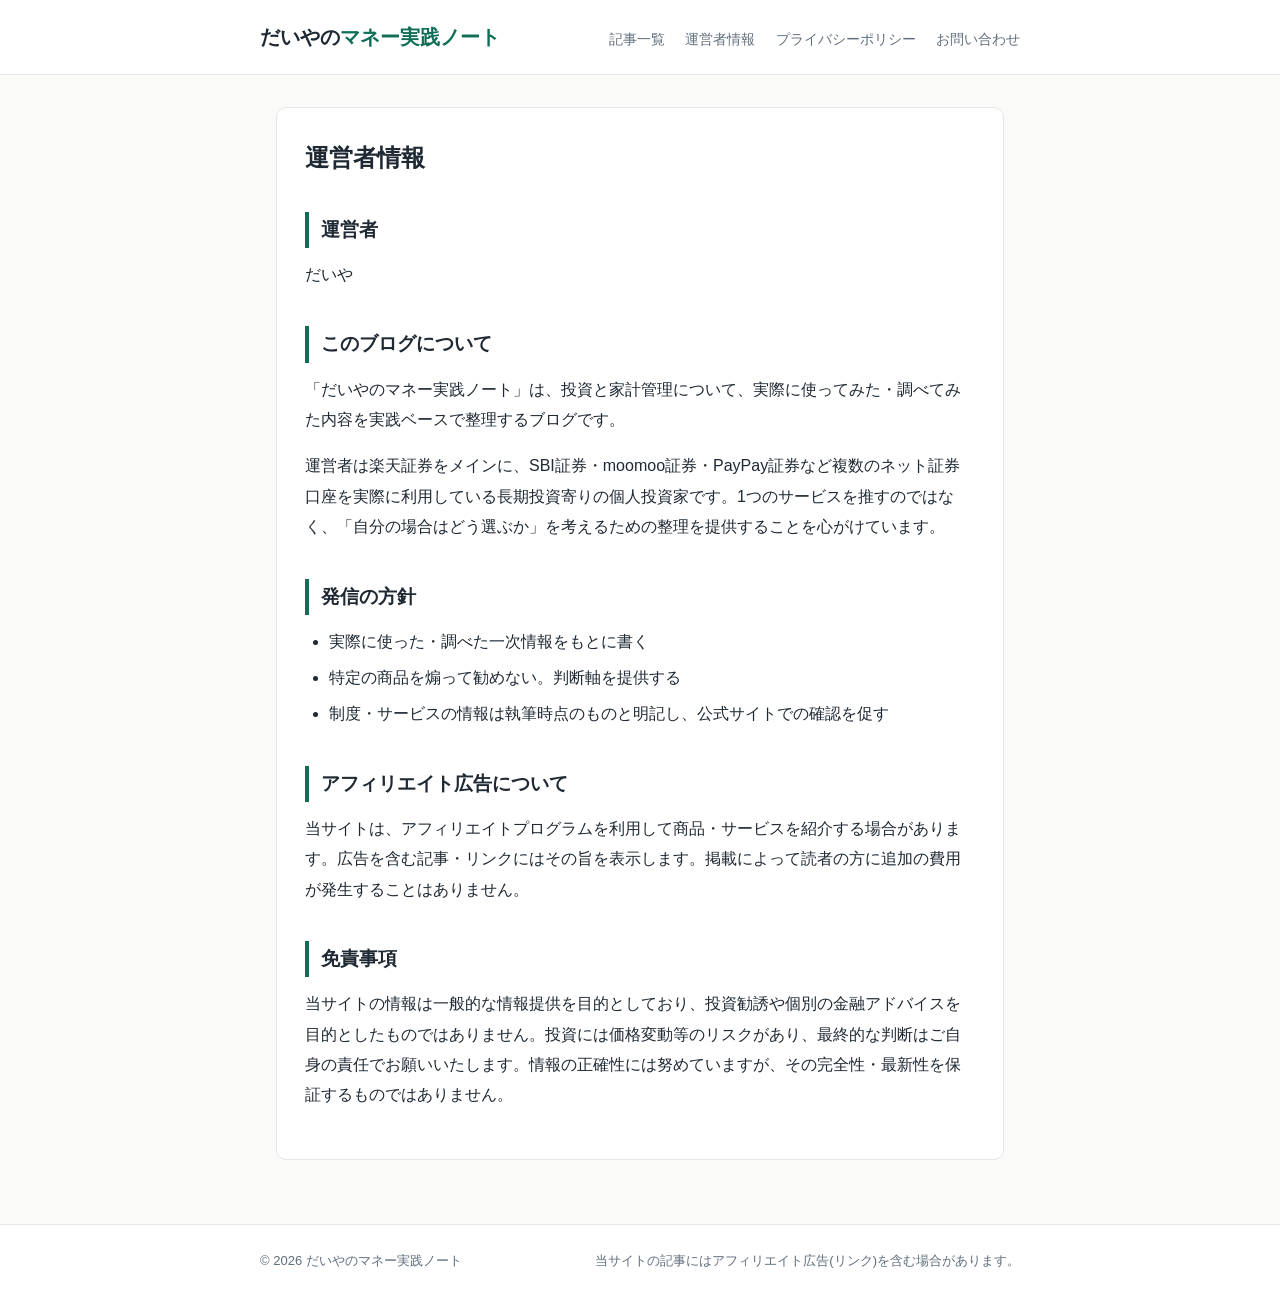
==== about.html @ 7943cda8 "Initial publish: money note blog (5 posts + fixed pages) Co-Authored-By: Claude Fable 5 <noreply@ant" ====
<!DOCTYPE html>
<html lang="ja">
<head>
<meta charset="UTF-8">
<meta name="viewport" content="width=device-width, initial-scale=1.0">
<title>運営者情報 | だいやのマネー実践ノート</title>
<link rel="stylesheet" href="css/style.css">
</head>
<body>
<header class="site-header">
  <div class="inner">
    <a class="site-title" href="index.html">だいやの<span>マネー実践ノート</span></a>
    <nav class="global">
      <a href="index.html">記事一覧</a>
      <a href="about.html">運営者情報</a>
      <a href="privacy.html">プライバシーポリシー</a>
      <a href="contact.html">お問い合わせ</a>
    </nav>
  </div>
</header>
<main>
<article class="post">
<h1 class="page-title">運営者情報</h1>

<h2>運営者</h2>
<p>だいや</p>

<h2>このブログについて</h2>
<p>「だいやのマネー実践ノート」は、投資と家計管理について、実際に使ってみた・調べてみた内容を実践ベースで整理するブログです。</p>
<p>運営者は楽天証券をメインに、SBI証券・moomoo証券・PayPay証券など複数のネット証券口座を実際に利用している長期投資寄りの個人投資家です。1つのサービスを推すのではなく、「自分の場合はどう選ぶか」を考えるための整理を提供することを心がけています。</p>

<h2>発信の方針</h2>
<ul>
<li>実際に使った・調べた一次情報をもとに書く</li>
<li>特定の商品を煽って勧めない。判断軸を提供する</li>
<li>制度・サービスの情報は執筆時点のものと明記し、公式サイトでの確認を促す</li>
</ul>

<h2>アフィリエイト広告について</h2>
<p>当サイトは、アフィリエイトプログラムを利用して商品・サービスを紹介する場合があります。広告を含む記事・リンクにはその旨を表示します。掲載によって読者の方に追加の費用が発生することはありません。</p>

<h2>免責事項</h2>
<p>当サイトの情報は一般的な情報提供を目的としており、投資勧誘や個別の金融アドバイスを目的としたものではありません。投資には価格変動等のリスクがあり、最終的な判断はご自身の責任でお願いいたします。情報の正確性には努めていますが、その完全性・最新性を保証するものではありません。</p>
</article>
</main>
<footer class="site-footer">
  <div class="inner">
    <span>© 2026 だいやのマネー実践ノート</span>
    <span>当サイトの記事にはアフィリエイト広告(リンク)を含む場合があります。</span>
  </div>
</footer>
</body>
</html>
---- css/style.css ----
:root {
  --bg: #fafaf8;
  --card: #ffffff;
  --text: #1f2933;
  --muted: #616e7c;
  --accent: #0f6e56;
  --accent-light: #e1f5ee;
  --border: #e4e7eb;
  --max: 760px;
}

* { box-sizing: border-box; margin: 0; padding: 0; }

body {
  font-family: "Hiragino Kaku Gothic ProN", "Yu Gothic", "Meiryo", sans-serif;
  background: var(--bg);
  color: var(--text);
  line-height: 1.9;
  font-size: 16px;
}

header.site-header {
  background: var(--card);
  border-bottom: 1px solid var(--border);
  padding: 18px 16px;
}

.site-header .inner {
  max-width: var(--max);
  margin: 0 auto;
  display: flex;
  flex-wrap: wrap;
  align-items: baseline;
  justify-content: space-between;
  gap: 8px;
}

.site-title {
  font-size: 20px;
  font-weight: 700;
  color: var(--text);
  text-decoration: none;
}

.site-title span { color: var(--accent); }

nav.global a {
  color: var(--muted);
  text-decoration: none;
  font-size: 14px;
  margin-left: 16px;
}

nav.global a:hover { color: var(--accent); }

main {
  max-width: var(--max);
  margin: 32px auto 64px;
  padding: 0 16px;
}

.post-list { list-style: none; }

.post-list li {
  background: var(--card);
  border: 1px solid var(--border);
  border-radius: 10px;
  margin-bottom: 16px;
  transition: border-color 0.15s;
}

.post-list li:hover { border-color: var(--accent); }

.post-list a {
  display: block;
  padding: 20px 24px;
  text-decoration: none;
  color: inherit;
}

.post-list .date {
  font-size: 13px;
  color: var(--muted);
  display: block;
  margin-bottom: 4px;
}

.post-list .title {
  display: block;
  font-size: 17px;
  font-weight: 700;
  color: var(--text);
}

.post-list .excerpt {
  display: block;
  font-size: 14px;
  color: var(--muted);
  margin-top: 6px;
}

article.post {
  background: var(--card);
  border: 1px solid var(--border);
  border-radius: 10px;
  padding: 32px 28px;
}

article.post h1 {
  font-size: 24px;
  line-height: 1.5;
  margin-bottom: 8px;
}

article.post .meta {
  font-size: 13px;
  color: var(--muted);
  margin-bottom: 24px;
  padding-bottom: 16px;
  border-bottom: 1px solid var(--border);
}

article.post h2 {
  font-size: 19px;
  margin: 36px 0 12px;
  padding-left: 12px;
  border-left: 4px solid var(--accent);
}

article.post h3 {
  font-size: 16px;
  margin: 24px 0 8px;
}

article.post p { margin-bottom: 16px; }

article.post ul, article.post ol {
  margin: 0 0 16px 24px;
}

article.post li { margin-bottom: 6px; }

article.post table {
  width: 100%;
  border-collapse: collapse;
  margin-bottom: 16px;
  font-size: 14px;
}

article.post th, article.post td {
  border: 1px solid var(--border);
  padding: 8px 12px;
  text-align: left;
}

article.post th { background: var(--accent-light); }

.note {
  background: var(--accent-light);
  border-radius: 8px;
  padding: 14px 18px;
  font-size: 14px;
  margin-bottom: 16px;
}

.disclaimer {
  font-size: 13px;
  color: var(--muted);
  background: var(--bg);
  border: 1px solid var(--border);
  border-radius: 8px;
  padding: 12px 16px;
  margin-top: 32px;
}

footer.site-footer {
  border-top: 1px solid var(--border);
  background: var(--card);
  padding: 24px 16px;
}

.site-footer .inner {
  max-width: var(--max);
  margin: 0 auto;
  font-size: 13px;
  color: var(--muted);
  display: flex;
  flex-wrap: wrap;
  justify-content: space-between;
  gap: 8px;
}

.site-footer a { color: var(--muted); }

.page-title {
  font-size: 24px;
  margin-bottom: 24px;
}

.lead {
  color: var(--muted);
  margin-bottom: 24px;
}

@media (max-width: 600px) {
  article.post { padding: 24px 18px; }
  nav.global a { margin-left: 10px; }
}
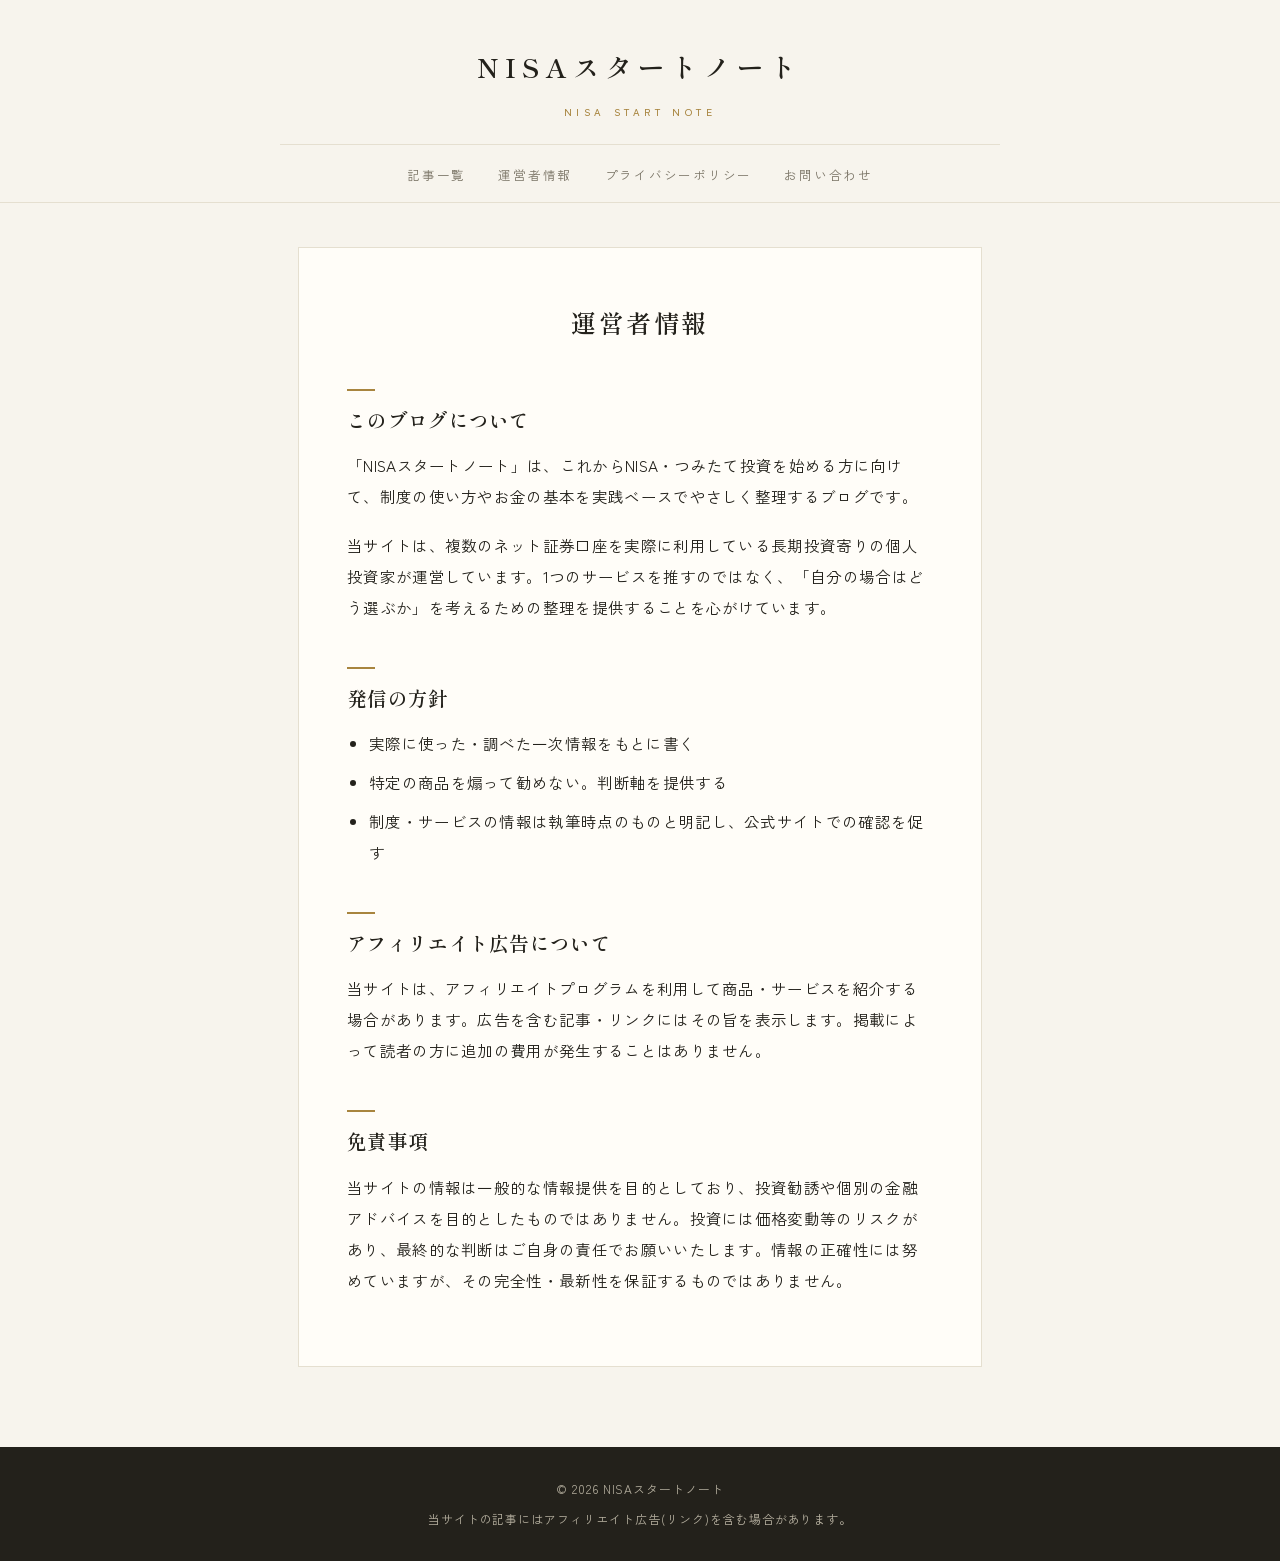
==== commit e964eae0: "Rebrand to NISA Start Note: remove personal name, editorial redesign, add 3 NISA articles Co-Authore" ====
--- a/about.html
+++ b/about.html
@@ -3,13 +3,16 @@
 <head>
 <meta charset="UTF-8">
 <meta name="viewport" content="width=device-width, initial-scale=1.0">
-<title>運営者情報 | だいやのマネー実践ノート</title>
+<title>運営者情報 | NISAスタートノート</title>
+<link rel="preconnect" href="https://fonts.googleapis.com">
+<link rel="preconnect" href="https://fonts.gstatic.com" crossorigin>
+<link href="https://fonts.googleapis.com/css2?family=Shippori+Mincho:wght@500;600;700&family=Zen+Kaku+Gothic+New:wght@400;500;700&display=swap" rel="stylesheet">
 <link rel="stylesheet" href="css/style.css">
 </head>
 <body>
 <header class="site-header">
   <div class="inner">
-    <a class="site-title" href="index.html">だいやの<span>マネー実践ノート</span></a>
+    <a class="site-title" href="index.html">NISAスタートノート</a>
     <nav class="global">
       <a href="index.html">記事一覧</a>
       <a href="about.html">運営者情報</a>
@@ -22,12 +25,9 @@
 <article class="post">
 <h1 class="page-title">運営者情報</h1>
 
-<h2>運営者</h2>
-<p>だいや</p>
-
 <h2>このブログについて</h2>
-<p>「だいやのマネー実践ノート」は、投資と家計管理について、実際に使ってみた・調べてみた内容を実践ベースで整理するブログです。</p>
-<p>運営者は楽天証券をメインに、SBI証券・moomoo証券・PayPay証券など複数のネット証券口座を実際に利用している長期投資寄りの個人投資家です。1つのサービスを推すのではなく、「自分の場合はどう選ぶか」を考えるための整理を提供することを心がけています。</p>
+<p>「NISAスタートノート」は、これからNISA・つみたて投資を始める方に向けて、制度の使い方やお金の基本を実践ベースでやさしく整理するブログです。</p>
+<p>当サイトは、複数のネット証券口座を実際に利用している長期投資寄りの個人投資家が運営しています。1つのサービスを推すのではなく、「自分の場合はどう選ぶか」を考えるための整理を提供することを心がけています。</p>
 
 <h2>発信の方針</h2>
 <ul>
@@ -45,7 +45,7 @@
 </main>
 <footer class="site-footer">
   <div class="inner">
-    <span>© 2026 だいやのマネー実践ノート</span>
+    <span>© 2026 NISAスタートノート</span>
     <span>当サイトの記事にはアフィリエイト広告(リンク)を含む場合があります。</span>
   </div>
 </footer>
--- a/css/style.css
+++ b/css/style.css
@@ -1,208 +1,288 @@
 :root {
-  --bg: #fafaf8;
-  --card: #ffffff;
-  --text: #1f2933;
-  --muted: #616e7c;
-  --accent: #0f6e56;
-  --accent-light: #e1f5ee;
-  --border: #e4e7eb;
-  --max: 760px;
+  --bg: #f7f4ed;
+  --surface: #fffdf8;
+  --ink: #23211b;
+  --muted: #7a7466;
+  --accent: #1e5240;
+  --gold: #a8853f;
+  --line: #e5dfd0;
+  --max: 720px;
 }
 
 * { box-sizing: border-box; margin: 0; padding: 0; }
 
 body {
-  font-family: "Hiragino Kaku Gothic ProN", "Yu Gothic", "Meiryo", sans-serif;
+  font-family: "Zen Kaku Gothic New", "Hiragino Kaku Gothic ProN", "Yu Gothic", sans-serif;
   background: var(--bg);
-  color: var(--text);
-  line-height: 1.9;
-  font-size: 16px;
+  color: var(--ink);
+  line-height: 2;
+  font-size: 15.5px;
+  letter-spacing: 0.02em;
+}
+
+h1, h2, h3, .site-title, .page-title {
+  font-family: "Shippori Mincho", "Hiragino Mincho ProN", "Yu Mincho", serif;
+  font-weight: 600;
 }
 
 header.site-header {
-  background: var(--card);
-  border-bottom: 1px solid var(--border);
-  padding: 18px 16px;
+  background: var(--bg);
+  padding: 40px 16px 0;
+  border-bottom: 1px solid var(--line);
 }
 
 .site-header .inner {
   max-width: var(--max);
   margin: 0 auto;
   display: flex;
-  flex-wrap: wrap;
-  align-items: baseline;
-  justify-content: space-between;
-  gap: 8px;
+  flex-direction: column;
+  align-items: center;
 }
 
 .site-title {
-  font-size: 20px;
-  font-weight: 700;
-  color: var(--text);
+  font-size: 27px;
+  letter-spacing: 0.22em;
+  color: var(--ink);
   text-decoration: none;
-}
-
-.site-title span { color: var(--accent); }
+  text-align: center;
+}
+
+.site-title::after {
+  content: "NISA START NOTE";
+  display: block;
+  font-family: "Zen Kaku Gothic New", sans-serif;
+  font-size: 10px;
+  font-weight: 500;
+  letter-spacing: 0.46em;
+  color: var(--gold);
+  margin-top: 8px;
+}
+
+nav.global {
+  width: 100%;
+  text-align: center;
+  margin-top: 22px;
+  padding: 13px 0;
+  border-top: 1px solid var(--line);
+}
 
 nav.global a {
   color: var(--muted);
   text-decoration: none;
-  font-size: 14px;
-  margin-left: 16px;
+  font-size: 12.5px;
+  letter-spacing: 0.14em;
+  margin: 0 14px;
+  transition: color 0.2s;
 }
 
 nav.global a:hover { color: var(--accent); }
 
 main {
   max-width: var(--max);
-  margin: 32px auto 64px;
-  padding: 0 16px;
+  margin: 44px auto 80px;
+  padding: 0 18px;
+}
+
+.lead {
+  color: var(--muted);
+  text-align: center;
+  font-size: 14.5px;
+  margin-bottom: 40px;
+}
+
+.section-title {
+  font-family: "Shippori Mincho", serif;
+  font-size: 20px;
+  letter-spacing: 0.12em;
+  margin: 48px 0 6px;
+  text-align: center;
+}
+
+.section-title::after {
+  content: "";
+  display: block;
+  width: 32px;
+  height: 2px;
+  background: var(--gold);
+  margin: 14px auto 8px;
 }
 
 .post-list { list-style: none; }
 
 .post-list li {
-  background: var(--card);
-  border: 1px solid var(--border);
-  border-radius: 10px;
-  margin-bottom: 16px;
-  transition: border-color 0.15s;
-}
-
-.post-list li:hover { border-color: var(--accent); }
+  border-bottom: 1px solid var(--line);
+}
 
 .post-list a {
   display: block;
-  padding: 20px 24px;
+  padding: 26px 6px;
   text-decoration: none;
   color: inherit;
 }
 
 .post-list .date {
-  font-size: 13px;
-  color: var(--muted);
-  display: block;
-  margin-bottom: 4px;
+  display: block;
+  font-size: 11px;
+  letter-spacing: 0.22em;
+  color: var(--gold);
+  margin-bottom: 8px;
 }
 
 .post-list .title {
   display: block;
-  font-size: 17px;
-  font-weight: 700;
-  color: var(--text);
+  font-family: "Shippori Mincho", serif;
+  font-size: 18.5px;
+  font-weight: 600;
+  line-height: 1.7;
+  color: var(--ink);
+  transition: color 0.2s;
 }
 
 .post-list .excerpt {
   display: block;
-  font-size: 14px;
-  color: var(--muted);
-  margin-top: 6px;
-}
+  font-size: 13.5px;
+  line-height: 1.9;
+  color: var(--muted);
+  margin-top: 8px;
+}
+
+.post-list li:hover .title { color: var(--accent); }
 
 article.post {
-  background: var(--card);
-  border: 1px solid var(--border);
-  border-radius: 10px;
-  padding: 32px 28px;
+  background: var(--surface);
+  border: 1px solid var(--line);
+  padding: 52px 48px;
 }
 
 article.post h1 {
-  font-size: 24px;
-  line-height: 1.5;
-  margin-bottom: 8px;
+  font-size: 25px;
+  line-height: 1.8;
+  margin-bottom: 14px;
 }
 
 article.post .meta {
-  font-size: 13px;
-  color: var(--muted);
-  margin-bottom: 24px;
-  padding-bottom: 16px;
-  border-bottom: 1px solid var(--border);
+  font-size: 11px;
+  letter-spacing: 0.22em;
+  color: var(--gold);
+  margin-bottom: 36px;
+  padding-bottom: 20px;
+  border-bottom: 1px solid var(--line);
 }
 
 article.post h2 {
-  font-size: 19px;
-  margin: 36px 0 12px;
-  padding-left: 12px;
-  border-left: 4px solid var(--accent);
+  font-size: 19.5px;
+  line-height: 1.7;
+  margin: 44px 0 14px;
+}
+
+article.post h2::before {
+  content: "";
+  display: block;
+  width: 28px;
+  height: 2px;
+  background: var(--gold);
+  margin-bottom: 12px;
 }
 
 article.post h3 {
   font-size: 16px;
-  margin: 24px 0 8px;
-}
-
-article.post p { margin-bottom: 16px; }
+  margin: 28px 0 8px;
+}
+
+article.post p { margin-bottom: 18px; }
 
 article.post ul, article.post ol {
-  margin: 0 0 16px 24px;
-}
-
-article.post li { margin-bottom: 6px; }
+  margin: 0 0 18px 22px;
+}
+
+article.post li { margin-bottom: 8px; }
 
 article.post table {
   width: 100%;
   border-collapse: collapse;
-  margin-bottom: 16px;
-  font-size: 14px;
+  margin-bottom: 18px;
+  font-size: 13.5px;
+  line-height: 1.8;
 }
 
 article.post th, article.post td {
-  border: 1px solid var(--border);
-  padding: 8px 12px;
+  border: none;
+  border-bottom: 1px solid var(--line);
+  padding: 10px 12px;
   text-align: left;
-}
-
-article.post th { background: var(--accent-light); }
+  vertical-align: top;
+}
+
+article.post th {
+  background: transparent;
+  border-bottom: 2px solid var(--ink);
+  font-weight: 700;
+  white-space: nowrap;
+}
 
 .note {
-  background: var(--accent-light);
-  border-radius: 8px;
-  padding: 14px 18px;
-  font-size: 14px;
-  margin-bottom: 16px;
-}
+  background: #f1ece0;
+  border-left: 2px solid var(--gold);
+  padding: 16px 20px;
+  font-size: 13.5px;
+  line-height: 1.9;
+  margin-bottom: 18px;
+}
+
+.related {
+  border: 1px solid var(--line);
+  background: var(--bg);
+  padding: 18px 22px;
+  margin-top: 36px;
+  font-size: 13.5px;
+}
+
+.related a { color: var(--accent); }
 
 .disclaimer {
-  font-size: 13px;
-  color: var(--muted);
-  background: var(--bg);
-  border: 1px solid var(--border);
-  border-radius: 8px;
-  padding: 12px 16px;
-  margin-top: 32px;
+  font-size: 12px;
+  line-height: 1.9;
+  color: var(--muted);
+  border-top: 1px solid var(--line);
+  padding-top: 18px;
+  margin-top: 40px;
+}
+
+.ad-label {
+  font-size: 11.5px;
+  color: var(--muted);
+  margin-bottom: 18px;
 }
 
 footer.site-footer {
-  border-top: 1px solid var(--border);
-  background: var(--card);
-  padding: 24px 16px;
+  background: var(--ink);
+  padding: 30px 16px;
 }
 
 .site-footer .inner {
   max-width: var(--max);
   margin: 0 auto;
-  font-size: 13px;
-  color: var(--muted);
   display: flex;
-  flex-wrap: wrap;
-  justify-content: space-between;
-  gap: 8px;
-}
-
-.site-footer a { color: var(--muted); }
+  flex-direction: column;
+  align-items: center;
+  gap: 6px;
+  font-size: 12px;
+  letter-spacing: 0.08em;
+  color: #b5af9f;
+  text-align: center;
+}
+
+.site-footer a { color: #b5af9f; }
 
 .page-title {
-  font-size: 24px;
-  margin-bottom: 24px;
-}
-
-.lead {
-  color: var(--muted);
-  margin-bottom: 24px;
+  font-size: 23px;
+  letter-spacing: 0.1em;
+  text-align: center;
+  margin-bottom: 28px;
 }
 
 @media (max-width: 600px) {
-  article.post { padding: 24px 18px; }
-  nav.global a { margin-left: 10px; }
-}
+  article.post { padding: 32px 22px; }
+  .site-title { font-size: 22px; letter-spacing: 0.16em; }
+  nav.global a { margin: 0 8px; font-size: 12px; }
+}
